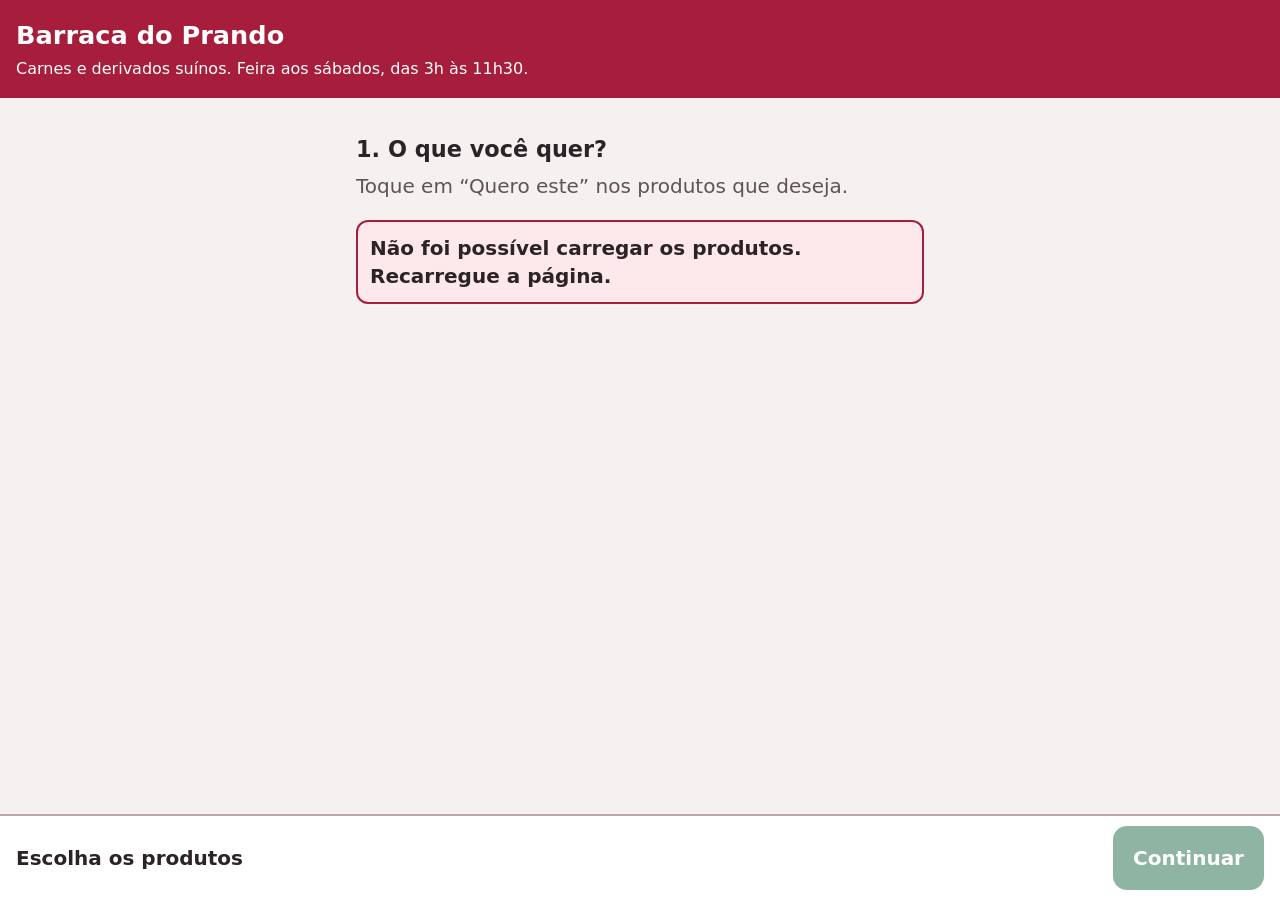
==== index.html @ 724707e2 "Add files via upload" ====
<!doctype html>
<html lang="pt-BR">
<head>
<meta charset="utf-8">
<meta name="viewport" content="width=device-width, initial-scale=1, viewport-fit=cover">
<meta name="theme-color" content="#a61e3c">
<title>Encomendas</title>
<link rel="stylesheet" href="style.css">
</head>
<body>
<header><h1 id="titulo">Encomendas</h1><p>Carnes e derivados suínos. Feira aos sábados, das 3h às 11h30.</p></header>
<div id="demo" class="demo" hidden>Modo demonstração: nada é salvo.</div>
<main>
<section id="p1">
  <h2>1. O que você quer?</h2>
  <p class="dica">Toque em “Quero este” nos produtos que deseja.</p>
  <div id="lista"></div>
  <p id="erro1" class="erro" role="alert" hidden></p>
  <div id="barra"><strong id="tot">Escolha os produtos</strong><button id="cont1" disabled>Continuar</button></div>
</section>

<section id="p2" hidden>
  <button class="volta" data-volta="1">← Voltar</button>
  <h2>2. Quando vai buscar?</h2>
  <div id="dias" class="dias"></div>
  <h2>3. Quem está pedindo?</h2>
  <label for="nome">Seu nome</label>
  <input id="nome" autocomplete="name" maxlength="80" placeholder="Digite seu nome">
  <label for="tel">Telefone com DDD <span>(se quiser, para avisarmos)</span></label>
  <input id="tel" type="tel" inputmode="numeric" autocomplete="tel" maxlength="20" placeholder="(27) 99999-9999">
  <details><summary>Quer deixar um recado? (opcional)</summary>
    <textarea id="obs" rows="3" maxlength="500" aria-label="Recado"></textarea></details>
  <input id="site" class="hp" tabindex="-1" autocomplete="off" aria-hidden="true">
  <p id="erro2" class="erro" role="alert" hidden></p>
  <button id="cont2" class="grande">Continuar</button>
</section>

<section id="p3" hidden>
  <button class="volta" data-volta="2">← Voltar</button>
  <h2>Confira seu pedido</h2>
  <div id="resumo" class="caixa"></div>
  <p id="erro3" class="erro" role="alert" hidden></p>
  <button id="confirmar" class="grande ok">Confirmar encomenda</button>
</section>

<section id="p4" hidden>
  <h2>Encomenda recebida!</h2>
  <p class="num">Número do seu pedido<br><strong id="numero"></strong></p>
  <div id="resumo2" class="caixa"></div>
  <p>Anote o número ou tire um print desta tela.</p>
  <button id="nova" class="grande">Fazer outra encomenda</button>
</section>
</main>
<script src="config.js"></script>
<script src="app.js"></script>
</body>
</html>
---- style.css ----
:root{--bg:#f6f1f1;--ink:#2b2326;--mut:#5f5357;--red:#a61e3c;--grn:#1f6b4a;--bd:#b9a9ad}
*{box-sizing:border-box}
html{-webkit-text-size-adjust:100%}
body{margin:0;background:var(--bg);color:var(--ink);font:20px/1.4 system-ui,"Segoe UI",Roboto,sans-serif}
header{background:var(--red);color:#fff;padding:18px 16px;padding-top:max(18px,env(safe-area-inset-top))}
header h1{margin:0;font-size:1.6rem}header p{margin:4px 0 0;font-size:1rem}
main{max-width:600px;margin:0 auto;padding:16px 16px 120px}
h2{margin:20px 0 6px;font-size:1.4rem}
.dica{margin:0 0 12px;color:var(--mut)}
label{display:block;font-weight:700;margin:16px 0 6px}label span{font-weight:400;font-size:.9rem;color:var(--mut)}
input,textarea{width:100%;font:inherit;padding:16px;border:2px solid var(--bd);border-radius:12px;background:#fff;color:var(--ink)}
:focus-visible{outline:3px solid #1b5fd1;outline-offset:2px}
button{font:inherit;font-weight:700;min-height:64px;padding:0 20px;border:0;border-radius:14px;background:var(--red);color:#fff;cursor:pointer;touch-action:manipulation}
button:disabled{opacity:.5}
.grande{width:100%;margin-top:20px}.ok{background:var(--grn)}
.volta{min-height:52px;background:none;color:var(--red);padding:0;font-size:1.05rem}
.prod{background:#fff;border:2px solid var(--bd);border-radius:16px;padding:14px;margin-bottom:12px}
.prod.on{border-color:var(--grn);border-width:3px}
.topo{display:flex;justify-content:space-between;align-items:baseline;gap:8px}
.prod h3{margin:0;font-size:1.3rem}.preco{color:var(--mut);font-size:.95rem}
.add{width:100%;margin-top:10px;background:#fff;color:var(--red);border:2px solid var(--red)}
.chips{display:grid;grid-template-columns:1fr 1fr;gap:8px;margin-top:10px}
.chip{min-height:56px;padding:0 8px;background:#fff;color:var(--ink);border:2px solid var(--bd);font-size:.95rem}
.chip.sel{background:var(--ink);color:#fff;border-color:var(--ink)}
.qtd{display:grid;grid-template-columns:72px 1fr 72px;align-items:center;gap:8px;margin-top:10px}
.qtd button{min-height:72px;font-size:2rem;padding:0}
.qtd output{text-align:center;font-weight:700;font-size:1.3rem}
#barra{position:fixed;left:0;right:0;bottom:0;background:#fff;border-top:2px solid var(--bd);padding:10px 16px;padding-bottom:max(10px,env(safe-area-inset-bottom));display:flex;align-items:center;justify-content:space-between;gap:12px}
#barra button{flex:0 0 auto;background:var(--grn)}
.dias{display:grid;gap:10px}
.dia{background:#fff;color:var(--ink);border:2px solid var(--bd);text-align:left;padding:0 16px}
.dia.sel{background:var(--grn);color:#fff;border-color:var(--grn)}
details{margin-top:16px}summary{min-height:48px;display:flex;align-items:center;color:var(--red);font-weight:700}
.caixa{background:#fff;border:2px solid var(--bd);border-radius:14px;padding:14px}
.caixa ul{margin:8px 0;padding-left:20px}
.erro{background:#fde8ec;border:2px solid var(--red);padding:12px;border-radius:12px;font-weight:600}
.demo{background:#fff3c4;padding:10px 16px;text-align:center;font-weight:600}
.num{font-size:1.2rem;text-align:center}.num strong{font-size:3rem;color:var(--grn)}
.hp{position:absolute;left:-9999px;width:1px;height:1px}
[hidden]{display:none!important}
@media (prefers-reduced-motion:no-preference){.prod{transition:border-color .15s}}
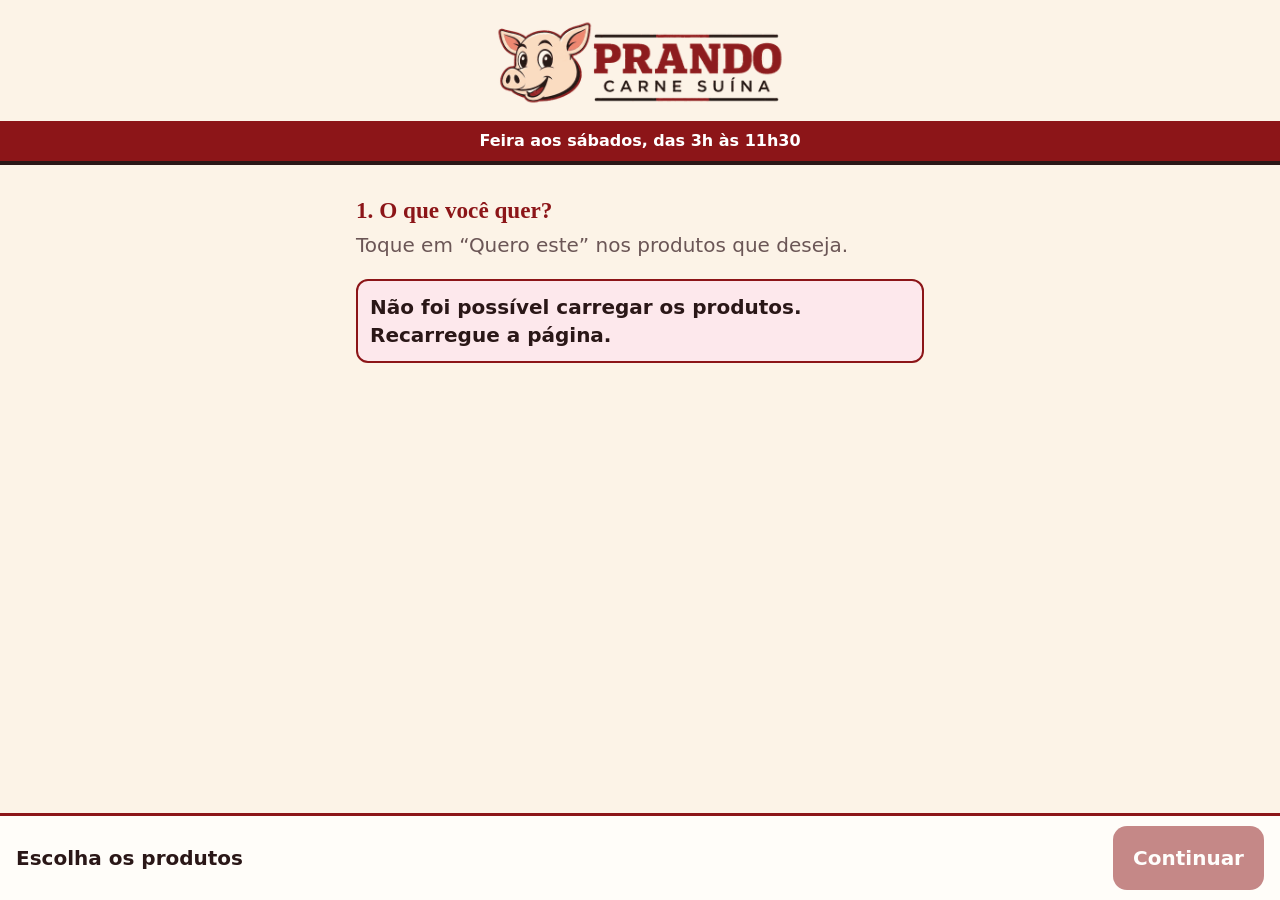
==== commit c3149b00: "Add files via upload" ====
--- a/index.html
+++ b/index.html
@@ -3,12 +3,15 @@
 <head>
 <meta charset="utf-8">
 <meta name="viewport" content="width=device-width, initial-scale=1, viewport-fit=cover">
-<meta name="theme-color" content="#a61e3c">
+<meta name="theme-color" content="#8c1518">
+<link rel="icon" type="image/png" href="favicon.png">
+<link rel="apple-touch-icon" href="favicon.png">
 <title>Encomendas</title>
 <link rel="stylesheet" href="style.css">
 </head>
 <body>
-<header><h1 id="titulo">Encomendas</h1><p>Carnes e derivados suínos. Feira aos sábados, das 3h às 11h30.</p></header>
+<header><h1 id="titulo" class="sr">Prando Carne Suína</h1><img src="logo-horizontal.png" alt="Prando Carne Suína" width="640" height="206"></header>
+<div class="faixa">Feira aos sábados, das 3h às 11h30</div>
 <div id="demo" class="demo" hidden>Modo demonstração: nada é salvo.</div>
 <main>
 <section id="p1">
@@ -24,8 +27,10 @@
   <h2>2. Quando vai buscar?</h2>
   <div id="dias" class="dias"></div>
   <h2>3. Quem está pedindo?</h2>
-  <label for="nome">Seu nome</label>
-  <input id="nome" autocomplete="name" maxlength="80" placeholder="Digite seu nome">
+  <label for="nome">Nome completo</label>
+  <input id="nome" autocomplete="name" maxlength="55" placeholder="Nome e sobrenome">
+  <label for="apelido">Apelido <span>(se quiser, para a gente te reconhecer)</span></label>
+  <input id="apelido" maxlength="20" placeholder="Como te chamam por aí">
   <label for="tel">Telefone com DDD <span>(se quiser, para avisarmos)</span></label>
   <input id="tel" type="tel" inputmode="numeric" autocomplete="tel" maxlength="20" placeholder="(27) 99999-9999">
   <details><summary>Quer deixar um recado? (opcional)</summary>
@@ -44,10 +49,11 @@
 </section>
 
 <section id="p4" hidden>
-  <h2>Encomenda recebida!</h2>
+  <h2 id="obg">Obrigado pelo seu pedido!</h2>
   <p class="num">Número do seu pedido<br><strong id="numero"></strong></p>
   <div id="resumo2" class="caixa"></div>
   <p>Anote o número ou tire um print desta tela.</p>
+  <p id="contato" class="caixa" hidden></p>
   <button id="nova" class="grande">Fazer outra encomenda</button>
 </section>
 </main>
--- a/style.css
+++ b/style.css
@@ -1,11 +1,13 @@
-:root{--bg:#f6f1f1;--ink:#2b2326;--mut:#5f5357;--red:#a61e3c;--grn:#1f6b4a;--bd:#b9a9ad}
+:root{--bg:#fcf3e7;--card:#fffdf9;--ink:#2a1717;--mut:#6b5656;--red:#8c1518;--pink:#fdeadf;--grn:#1f6b4a;--bd:#d9c3ae;--slab:Rockwell,"Rockwell Nova","Roboto Slab","Zilla Slab",Georgia,serif}
 *{box-sizing:border-box}
 html{-webkit-text-size-adjust:100%}
 body{margin:0;background:var(--bg);color:var(--ink);font:20px/1.4 system-ui,"Segoe UI",Roboto,sans-serif}
-header{background:var(--red);color:#fff;padding:18px 16px;padding-top:max(18px,env(safe-area-inset-top))}
-header h1{margin:0;font-size:1.6rem}header p{margin:4px 0 0;font-size:1rem}
-main{max-width:600px;margin:0 auto;padding:16px 16px 120px}
-h2{margin:20px 0 6px;font-size:1.4rem}
+header{background:var(--bg);text-align:center;padding:14px 16px 10px;padding-top:max(14px,env(safe-area-inset-top))}
+header img{display:block;margin:0 auto;width:min(300px,78%);height:auto}
+.sr{position:absolute;left:-9999px}
+.faixa{background:var(--red);color:#fff;text-align:center;font-size:1rem;font-weight:600;padding:9px 12px;border-bottom:4px solid var(--ink)}
+main{max-width:600px;margin:0 auto;padding:12px 16px 120px}
+h2{margin:20px 0 6px;font:800 1.45rem/1.2 var(--slab);color:var(--red)}
 .dica{margin:0 0 12px;color:var(--mut)}
 label{display:block;font-weight:700;margin:16px 0 6px}label span{font-weight:400;font-size:.9rem;color:var(--mut)}
 input,textarea{width:100%;font:inherit;padding:16px;border:2px solid var(--bd);border-radius:12px;background:#fff;color:var(--ink)}
@@ -14,10 +16,10 @@
 button:disabled{opacity:.5}
 .grande{width:100%;margin-top:20px}.ok{background:var(--grn)}
 .volta{min-height:52px;background:none;color:var(--red);padding:0;font-size:1.05rem}
-.prod{background:#fff;border:2px solid var(--bd);border-radius:16px;padding:14px;margin-bottom:12px}
-.prod.on{border-color:var(--grn);border-width:3px}
+.prod{background:var(--card);border:2px solid var(--bd);border-radius:16px;padding:14px;margin-bottom:12px}
+.prod.on{border-color:var(--red);border-width:3px;background:var(--pink)}
 .topo{display:flex;justify-content:space-between;align-items:baseline;gap:8px}
-.prod h3{margin:0;font-size:1.3rem}.preco{color:var(--mut);font-size:.95rem}
+.prod h3{margin:0;font:800 1.3rem var(--slab)}.preco{color:var(--mut);font-size:.95rem}
 .add{width:100%;margin-top:10px;background:#fff;color:var(--red);border:2px solid var(--red)}
 .chips{display:grid;grid-template-columns:1fr 1fr;gap:8px;margin-top:10px}
 .chip{min-height:56px;padding:0 8px;background:#fff;color:var(--ink);border:2px solid var(--bd);font-size:.95rem}
@@ -25,17 +27,17 @@
 .qtd{display:grid;grid-template-columns:72px 1fr 72px;align-items:center;gap:8px;margin-top:10px}
 .qtd button{min-height:72px;font-size:2rem;padding:0}
 .qtd output{text-align:center;font-weight:700;font-size:1.3rem}
-#barra{position:fixed;left:0;right:0;bottom:0;background:#fff;border-top:2px solid var(--bd);padding:10px 16px;padding-bottom:max(10px,env(safe-area-inset-bottom));display:flex;align-items:center;justify-content:space-between;gap:12px}
-#barra button{flex:0 0 auto;background:var(--grn)}
+#barra{position:fixed;left:0;right:0;bottom:0;background:var(--card);border-top:3px solid var(--red);padding:10px 16px;padding-bottom:max(10px,env(safe-area-inset-bottom));display:flex;align-items:center;justify-content:space-between;gap:12px}
 .dias{display:grid;gap:10px}
 .dia{background:#fff;color:var(--ink);border:2px solid var(--bd);text-align:left;padding:0 16px}
-.dia.sel{background:var(--grn);color:#fff;border-color:var(--grn)}
+.dia.sel{background:var(--red);color:#fff;border-color:var(--red)}
 details{margin-top:16px}summary{min-height:48px;display:flex;align-items:center;color:var(--red);font-weight:700}
-.caixa{background:#fff;border:2px solid var(--bd);border-radius:14px;padding:14px}
+.caixa{background:var(--card);border:2px solid var(--bd);border-radius:14px;padding:14px}
 .caixa ul{margin:8px 0;padding-left:20px}
 .erro{background:#fde8ec;border:2px solid var(--red);padding:12px;border-radius:12px;font-weight:600}
 .demo{background:#fff3c4;padding:10px 16px;text-align:center;font-weight:600}
-.num{font-size:1.2rem;text-align:center}.num strong{font-size:3rem;color:var(--grn)}
+.num{font-size:1.2rem;text-align:center}.num strong{font:800 3.2rem var(--slab);color:var(--grn)}
+a{color:var(--red);font-weight:700}
 .hp{position:absolute;left:-9999px;width:1px;height:1px}
 [hidden]{display:none!important}
-@media (prefers-reduced-motion:no-preference){.prod{transition:border-color .15s}}
+@media (prefers-reduced-motion:no-preference){.prod{transition:border-color .15s,background .15s}}
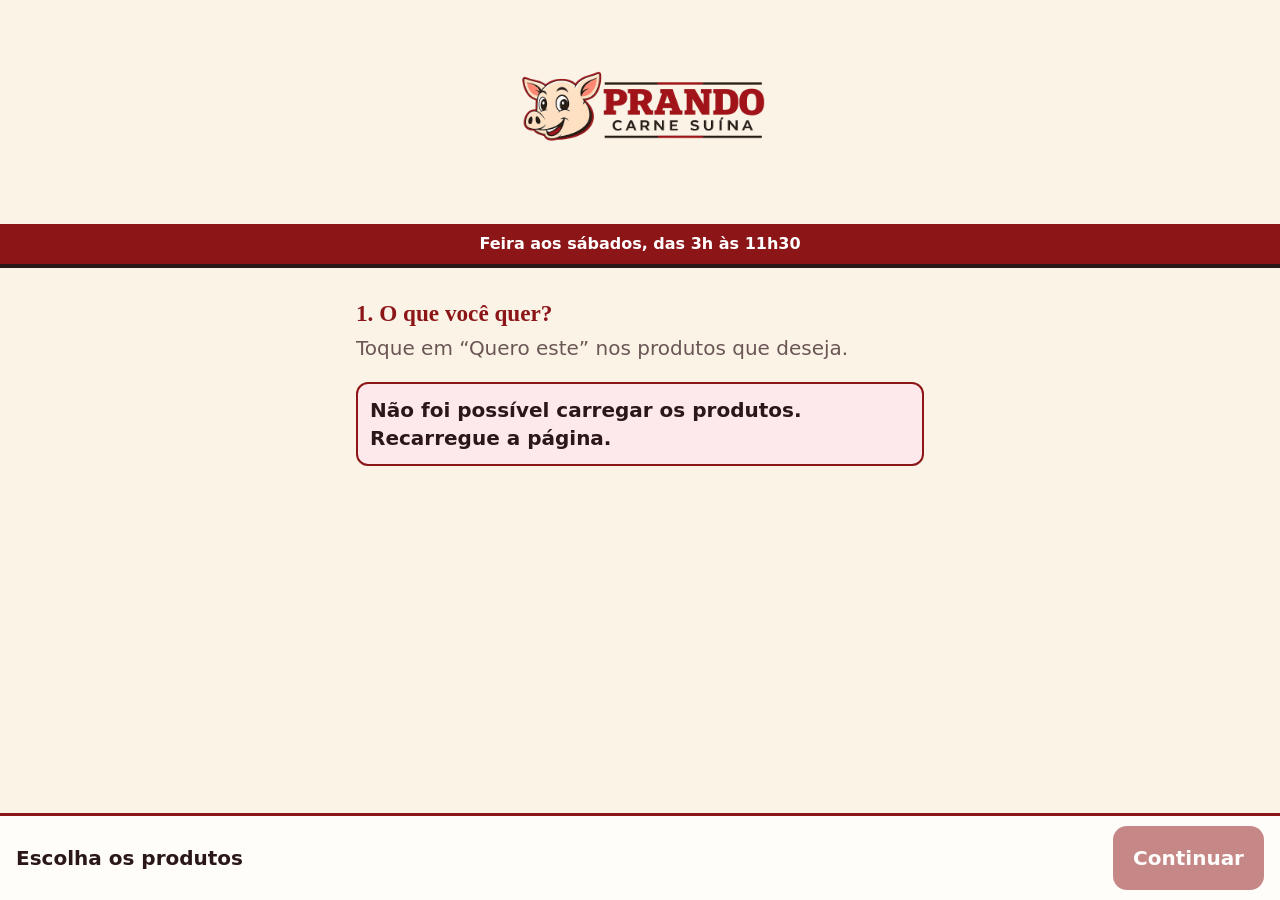
==== commit 130019b9: "Add files via upload" ====
--- a/index.html
+++ b/index.html
@@ -10,7 +10,7 @@
 <link rel="stylesheet" href="style.css">
 </head>
 <body>
-<header><h1 id="titulo" class="sr">Prando Carne Suína</h1><img src="logo-horizontal.png" alt="Prando Carne Suína" width="640" height="206"></header>
+<header><h1 id="titulo" class="sr">Prando Carne Suína</h1><a href="./" id="home" aria-label="Voltar ao início"><img src="logo-horizontal.png" alt="Prando Carne Suína" width="640" height="206"></a></header>
 <div class="faixa">Feira aos sábados, das 3h às 11h30</div>
 <div id="demo" class="demo" hidden>Modo demonstração: nada é salvo.</div>
 <main>
@@ -52,6 +52,9 @@
   <h2 id="obg">Obrigado pelo seu pedido!</h2>
   <p class="num">Número do seu pedido<br><strong id="numero"></strong></p>
   <div id="resumo2" class="caixa"></div>
+  <div id="local" class="caixa" hidden></div>
+  <button id="baixar" class="grande ok">Salvar comprovante do pedido</button>
+  <button id="compart" class="grande sec" hidden>Compartilhar comprovante</button>
   <p>Anote o número ou tire um print desta tela.</p>
   <p id="contato" class="caixa" hidden></p>
   <button id="nova" class="grande">Fazer outra encomenda</button>
--- a/style.css
+++ b/style.css
@@ -14,6 +14,8 @@
 :focus-visible{outline:3px solid #1b5fd1;outline-offset:2px}
 button{font:inherit;font-weight:700;min-height:64px;padding:0 20px;border:0;border-radius:14px;background:var(--red);color:#fff;cursor:pointer;touch-action:manipulation}
 button:disabled{opacity:.5}
+button.sec{background:#fff;color:var(--red);border:2px solid var(--red)}
+#home{display:block}
 .grande{width:100%;margin-top:20px}.ok{background:var(--grn)}
 .volta{min-height:52px;background:none;color:var(--red);padding:0;font-size:1.05rem}
 .prod{background:var(--card);border:2px solid var(--bd);border-radius:16px;padding:14px;margin-bottom:12px}
